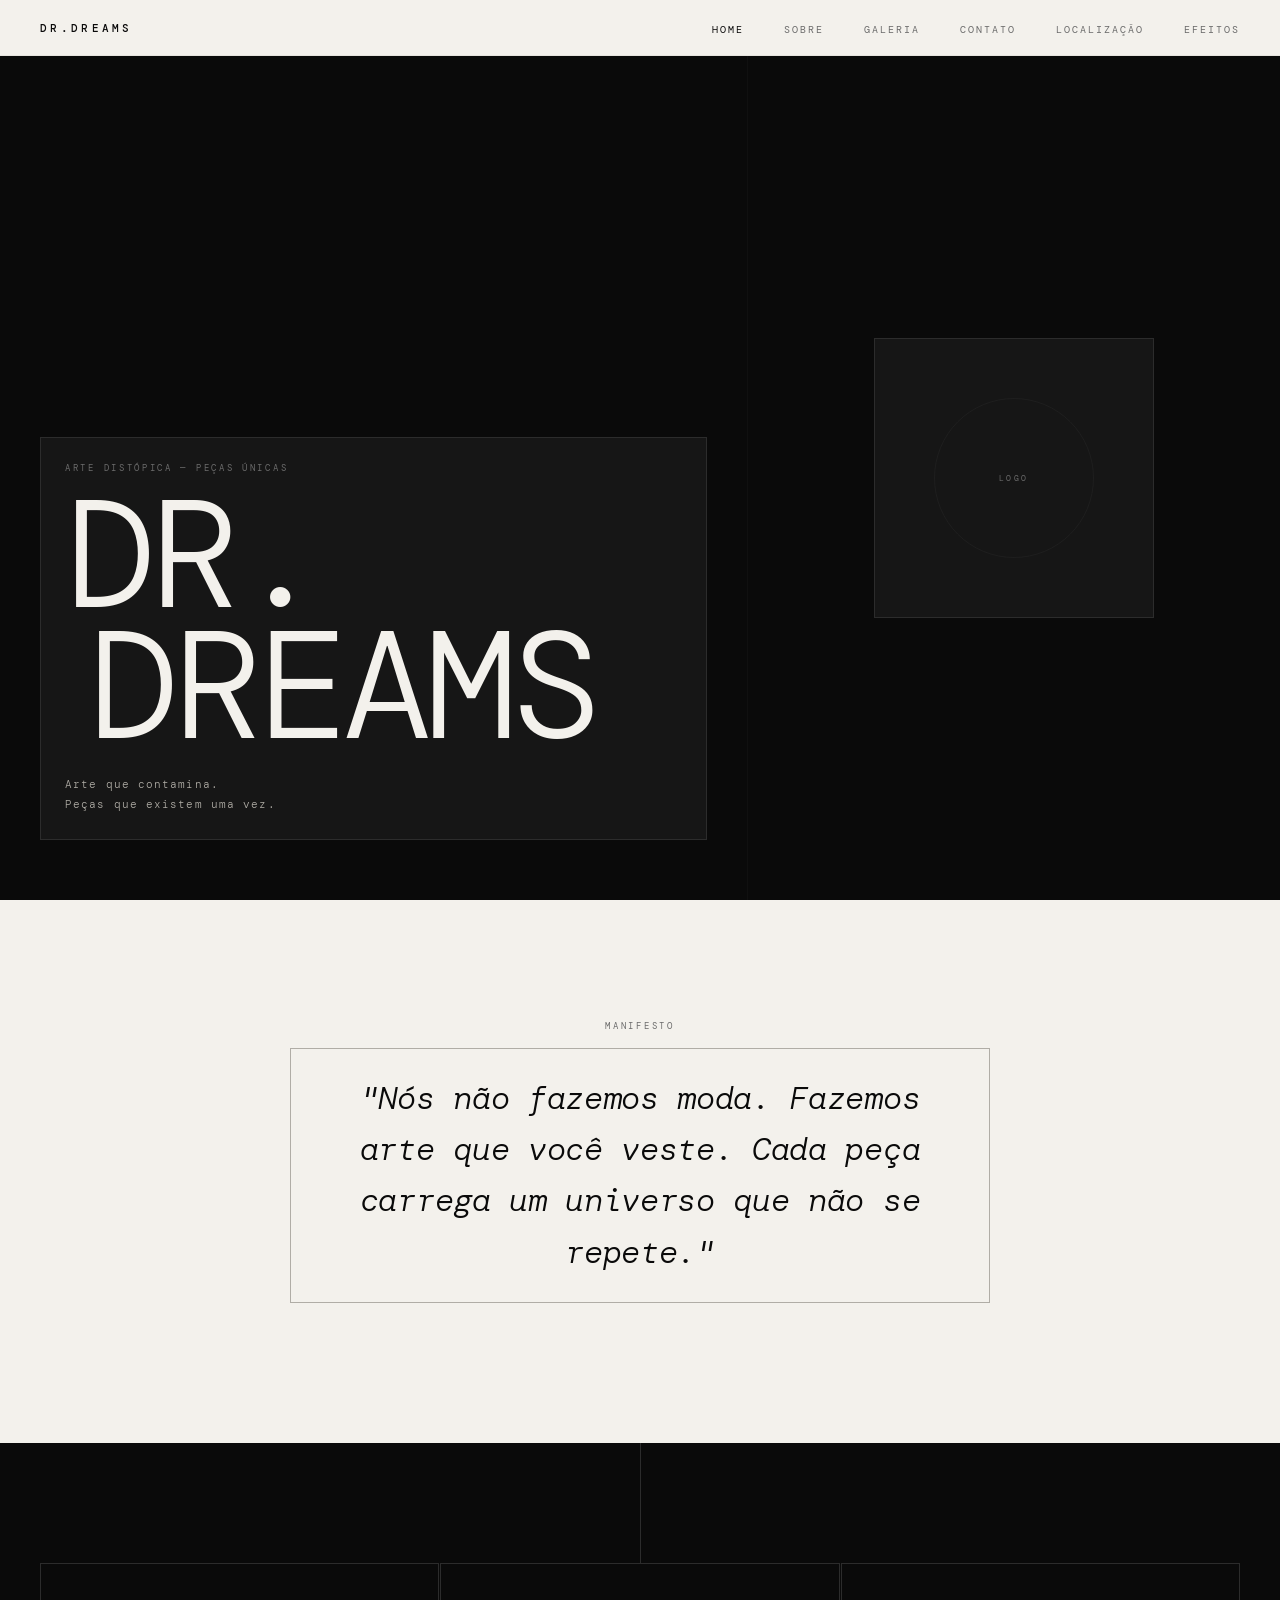
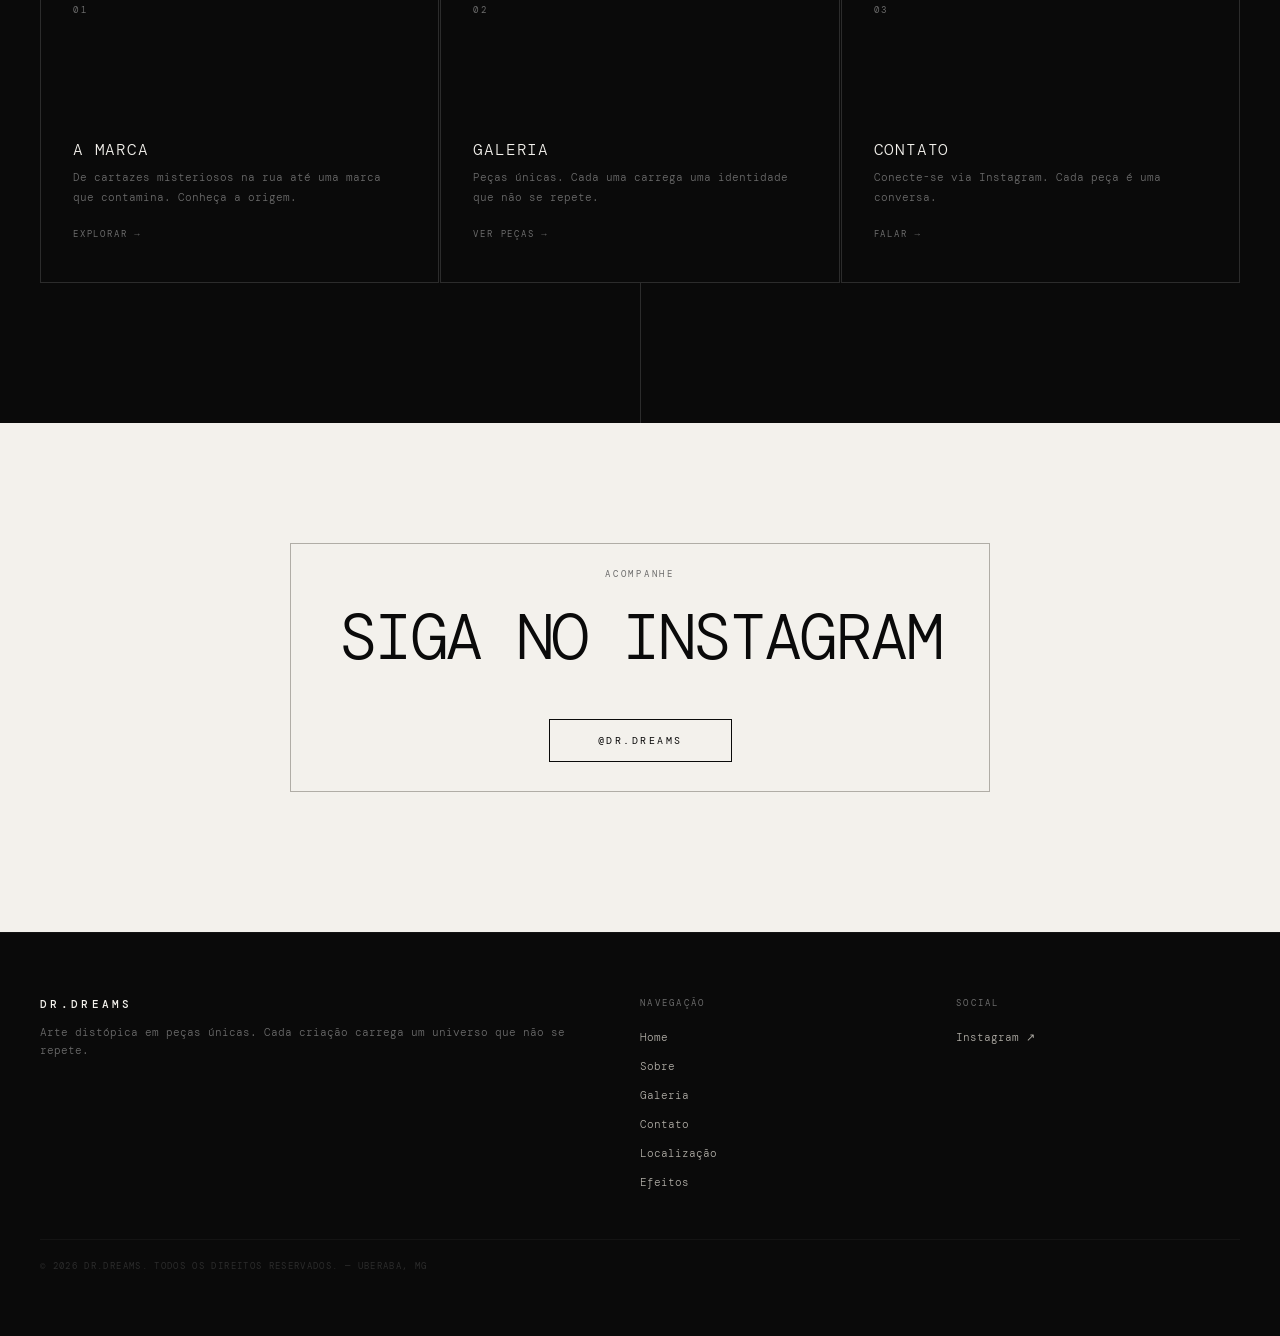
==== index.html @ 833ba6d3 "Publica site Dr.Dreams com paginas HTML, formulario, conteudo externo e efeitos visuais." ====
<!DOCTYPE html>
<html lang="pt-BR">

  <head>
    <meta charset="UTF-8" />
    <meta name="viewport" content="width=device-width, initial-scale=1.0" />
    <meta name="description" content="Dr.Dreams: arte distópica em peças únicas e 100% autorais." />
    <meta name="author" content="Dr.Dreams" />
    <title>Dr.Dreams — Arte que contamina</title>
    <link rel="stylesheet" href="style.css" />
  </head>

  <body>

    <header>
      <nav class="navbar">
        <a href="index.html" class="nav-logo">Dr.Dreams</a>
        <ul class="nav-links">
          <li><a href="index.html" class="nav-link active">Home</a></li>
          <li><a href="sobre.html" class="nav-link">Sobre</a></li>
          <li><a href="galeria.html" class="nav-link">Galeria</a></li>
          <li><a href="contato.html" class="nav-link">Contato</a></li>
          <li><a href="localizacao.html" class="nav-link">Localização</a></li>
          <li><a href="efeitos.html" class="nav-link">Efeitos</a></li>
        </ul>
      </nav>
    </header>

    <main>

      <!-- Hero -->
      <section class="hero">
        <div class="hero-content">
          <div class="caixa caixa-escura">
            <p class="section-tag">Arte distópica — Peças únicas</p>
            <h1 class="hero-title">Dr.<br /><span>Dreams</span></h1>
            <p class="hero-sub">Arte que contamina.<br />Peças que existem uma vez.</p>
          </div>
        </div>
        <div class="hero-logo">
          <div class="caixa caixa-escura caixa-logo-hero">
            <div class="logo-circle">
              <span>Logo</span>
            </div>
          </div>
        </div>
      </section>

      <!-- Manifesto dentro de uma caixa -->
      <section class="manifesto">
        <p class="section-tag">Manifesto</p>
        <div class="caixa caixa-clara caixa-centralizada">
          <blockquote class="manifesto-quote">
            "Nós não fazemos moda. Fazemos arte que você veste. Cada peça carrega um universo que não se repete."
          </blockquote>
        </div>
      </section>

      <!-- Preview das páginas — cada card é uma caixa -->
      <section class="preview">
        <article class="preview-card caixa caixa-preta">
          <p class="card-num">01</p>
          <div class="card-body">
            <h2 class="card-title">A Marca</h2>
            <p class="card-desc">De cartazes misteriosos na rua até uma marca que contamina. Conheça a origem.</p>
            <a href="sobre.html" class="card-cta">Explorar →</a>
          </div>
        </article>

        <article class="preview-card caixa caixa-preta">
          <p class="card-num">02</p>
          <div class="card-body">
            <h2 class="card-title">Galeria</h2>
            <p class="card-desc">Peças únicas. Cada uma carrega uma identidade que não se repete.</p>
            <a href="galeria.html" class="card-cta">Ver peças →</a>
          </div>
        </article>

        <article class="preview-card caixa caixa-preta">
          <p class="card-num">03</p>
          <div class="card-body">
            <h2 class="card-title">Contato</h2>
            <p class="card-desc">Conecte-se via Instagram. Cada peça é uma conversa.</p>
            <a href="contato.html" class="card-cta">Falar →</a>
          </div>
        </article>
      </section>

      <!-- CTA Instagram dentro de uma caixa -->
      <section class="cta">
        <div class="caixa caixa-clara caixa-centralizada">
          <p class="section-tag">Acompanhe</p>
          <h2 class="cta-title">Siga no Instagram</h2>
          <a href="https://instagram.com/dr.dreams" target="_blank" class="cta-btn">@dr.dreams</a>
        </div>
      </section>

    </main>

    <footer class="footer">
      <div class="footer-brand">
        <h3 class="footer-logo">Dr.Dreams</h3>
        <p class="footer-desc">Arte distópica em peças únicas. Cada criação carrega um universo que não se repete.</p>
      </div>

      <nav class="footer-nav">
        <p class="footer-label">Navegação</p>
        <ul class="footer-links">
          <li><a href="index.html">Home</a></li>
          <li><a href="sobre.html">Sobre</a></li>
          <li><a href="galeria.html">Galeria</a></li>
          <li><a href="contato.html">Contato</a></li>
          <li><a href="localizacao.html">Localização</a></li>
          <li><a href="efeitos.html">Efeitos</a></li>
        </ul>
      </nav>

      <div class="footer-social">
        <p class="footer-label">Social</p>
        <a href="https://instagram.com/dr.dreams" target="_blank" class="footer-ig">Instagram ↗</a>
      </div>

      <p class="footer-copy">© 2026 Dr.Dreams. Todos os direitos reservados. — Uberaba, MG</p>
    </footer>

  </body>

</html>
---- style.css ----
/* ── Fonte ── */
@import url('https://fonts.googleapis.com/css2?family=DM+Mono:ital,wght@0,300;0,400;0,500;1,300&display=swap');

/* ── Variáveis ── */
:root {
  --black:      #0A0A0A;
  --dark:       #161616;
  --gray-dark:  #2C2C2C;
  --gray:       #6B6B6B;
  --gray-light: #B0ADA6;
  --offwhite:   #F3F1EC;
  --green:      #3DFF12;
}

/* ── Reset ── */
* {
  margin: 0;
  padding: 0;
  box-sizing: border-box;
}

html {
  scroll-behavior: smooth;
}

body {
  font-family: 'DM Mono', monospace;
  background-color: var(--offwhite);
  color: var(--black);
}

/* ── Caixas (modelo de caixa do CSS) ── */
/* Cada caixa tem: conteúdo + padding (espaço interno) + border (borda) + margin (espaço externo) */

.caixa {
  border: 1px solid #B0ADA6;
  padding: 24px;
  margin-bottom: 20px;
}

.caixa-clara {
  background-color: #F3F1EC;
  border: 1px solid #B0ADA6;
  padding: 24px;
  margin-bottom: 20px;
}

.caixa-escura {
  background-color: #161616;
  border: 1px solid #2C2C2C;
  padding: 24px;
  margin-bottom: 20px;
}

.caixa-preta {
  background-color: #0A0A0A;
  border: 1px solid #2C2C2C;
  padding: 24px;
  margin-bottom: 20px;
}

.caixa-centralizada {
  max-width: 700px;
  margin-left: auto;
  margin-right: auto;
}

.caixa-linha {
  display: flex;
  flex-wrap: wrap;
  gap: 20px;
}

.caixa-linha .caixa,
.caixa-linha .caixa-clara,
.caixa-linha .caixa-escura,
.caixa-linha .caixa-preta {
  flex: 1;
  min-width: 200px;
  margin-bottom: 0;
}

/* ── Navbar ── */
.navbar {
  position: fixed;
  top: 0;
  left: 0;
  right: 0;
  z-index: 100;
  height: 56px;
  background-color: var(--offwhite);
  border-bottom: 1px solid rgba(176, 173, 166, 0.2);
  display: flex;
  align-items: center;
  justify-content: space-between;
  padding: 0 40px;
}

.nav-logo {
  font-size: 11px;
  font-weight: 500;
  letter-spacing: 0.3em;
  text-transform: uppercase;
  color: var(--black);
  text-decoration: none;
}

.nav-links {
  list-style: none;
  display: flex;
  gap: 40px;
}

.nav-link {
  font-size: 10px;
  letter-spacing: 0.2em;
  text-transform: uppercase;
  color: var(--gray);
  text-decoration: none;
  transition: color 0.3s;
}

.nav-link:hover,
.nav-link.active {
  color: var(--black);
}

/* Menu dropdown — submenu escondido até passar o mouse */
.item-menu {
  position: relative;
}

.submenu {
  display: none;
  position: absolute;
  top: 100%;
  left: 0;
  list-style: none;
  min-width: 160px;
  background-color: #F3F1EC;
  border: 1px solid #B0ADA6;
  padding: 8px 0;
  margin-top: 12px;
  box-shadow: 4px 8px 16px rgba(10, 10, 10, 0.15);
}

.submenu a {
  display: block;
  padding: 10px 20px;
  font-size: 9px;
  letter-spacing: 0.15em;
  text-transform: uppercase;
  color: #6B6B6B;
  text-decoration: none;
  transition: color 0.3s, background-color 0.3s;
}

.submenu a:hover {
  color: #0A0A0A;
  background-color: rgba(61, 255, 18, 0.1);
}

.item-menu:hover .submenu {
  display: block;
}

.nav-toggle {
  display: none;
  flex-direction: column;
  gap: 5px;
  background: none;
  border: none;
  cursor: pointer;
  width: 20px;
}

.nav-toggle span {
  display: block;
  height: 1px;
  background-color: var(--black);
}

/* ── Hero ── */
.hero {
  min-height: 100vh;
  padding-top: 56px;
  background-color: var(--black);
  display: grid;
  grid-template-columns: 7fr 5fr;
}

.hero-content {
  display: flex;
  flex-direction: column;
  justify-content: flex-end;
  padding: 60px 40px;
}

.section-tag {
  font-size: 9px;
  letter-spacing: 0.3em;
  text-transform: uppercase;
  color: var(--gray);
  margin-bottom: 16px;
}

.hero-title {
  font-size: clamp(4rem, 12vw, 11rem);
  font-weight: 300;
  line-height: 0.85;
  letter-spacing: -0.05em;
  text-transform: uppercase;
  color: var(--offwhite);
}

.hero-title span {
  display: inline-block;
  margin-left: 0.15em;
}

.hero-sub {
  font-size: 11px;
  font-weight: 300;
  letter-spacing: 0.1em;
  color: var(--gray-light);
  line-height: 1.8;
  margin-top: 24px;
}

.hero-logo {
  border-left: 1px solid rgba(44, 44, 44, 0.2);
  display: flex;
  align-items: center;
  justify-content: center;
  padding: 40px;
}

.caixa-logo-hero {
  margin-bottom: 0;
  display: flex;
  align-items: center;
  justify-content: center;
  width: 100%;
  max-width: 280px;
  min-height: 280px;
}

.hero-content .caixa-escura {
  margin-bottom: 0;
}

.hero-content .section-tag {
  color: var(--gray);
}

.logo-circle {
  width: 160px;
  height: 160px;
  border: 1px solid rgba(44, 44, 44, 0.4);
  border-radius: 50%;
  display: flex;
  align-items: center;
  justify-content: center;
  font-size: 8px;
  letter-spacing: 0.3em;
  text-transform: uppercase;
  color: var(--gray);
}

/* ── Manifesto ── */
.manifesto {
  background-color: var(--offwhite);
  padding: 120px 40px;
  text-align: center;
}

.manifesto-quote {
  font-size: clamp(1.2rem, 2.5vw, 2rem);
  font-weight: 300;
  font-style: italic;
  color: var(--black);
  line-height: 1.6;
  letter-spacing: -0.01em;
  max-width: 700px;
  margin: 0 auto;
}

.caixa .manifesto-quote {
  margin: 0;
}

/* ── Preview ── */
.preview {
  background-color: var(--black);
  padding: 120px 40px;
  display: grid;
  grid-template-columns: repeat(3, 1fr);
  gap: 1px;
  background-image: linear-gradient(var(--gray-dark), var(--gray-dark));
  background-size: 1px 100%;
  background-repeat: no-repeat;
  background-position: center;
}

.preview-card {
  background-color: var(--black);
  padding: 40px 32px;
  min-height: 320px;
  display: flex;
  flex-direction: column;
  justify-content: space-between;
  transition: background-color 0.5s;
}

.preview-card:hover {
  background-color: var(--dark);
}

.card-num {
  font-size: 9px;
  letter-spacing: 0.3em;
  text-transform: uppercase;
  color: var(--gray);
}

.card-body {
  margin-top: auto;
}

.card-title {
  font-size: 16px;
  font-weight: 300;
  letter-spacing: 0.05em;
  text-transform: uppercase;
  color: var(--offwhite);
  margin-bottom: 8px;
}

.card-desc {
  font-size: 11px;
  font-weight: 300;
  color: var(--gray);
  line-height: 1.8;
}

.card-cta {
  display: inline-block;
  margin-top: 20px;
  font-size: 9px;
  letter-spacing: 0.2em;
  text-transform: uppercase;
  color: var(--gray);
  text-decoration: none;
  transition: color 0.3s;
}

.preview-card:hover .card-cta {
  color: var(--green);
}

/* ── CTA ── */
.cta {
  background-color: var(--offwhite);
  padding: 120px 40px;
  text-align: center;
}

.cta-title {
  font-size: clamp(2rem, 5vw, 4rem);
  font-weight: 300;
  letter-spacing: -0.04em;
  text-transform: uppercase;
  color: var(--black);
  margin-top: 8px;
  margin-bottom: 40px;
}

.cta-btn {
  display: inline-block;
  border: 1px solid var(--black);
  font-family: 'DM Mono', monospace;
  font-size: 10px;
  letter-spacing: 0.25em;
  text-transform: uppercase;
  padding: 14px 48px;
  color: var(--black);
  text-decoration: none;
  position: relative;
  overflow: hidden;
  z-index: 1;
  transition: color 0.4s;
}

.cta-btn::before {
  content: '';
  position: absolute;
  top: 0;
  left: 0;
  width: 0;
  height: 100%;
  background-color: var(--green);
  transition: width 0.4s ease;
  z-index: -1;
}

.cta-btn:hover::before {
  width: 100%;
}

/* ── Footer ── */
.footer {
  background-color: var(--black);
  border-top: 1px solid rgba(44, 44, 44, 0.3);
  padding: 64px 40px;
  display: grid;
  grid-template-columns: 2fr 1fr 1fr;
  gap: 32px;
}

.footer-logo {
  font-size: 11px;
  font-weight: 500;
  letter-spacing: 0.3em;
  text-transform: uppercase;
  color: var(--offwhite);
  margin-bottom: 12px;
}

.footer-desc {
  font-size: 11px;
  font-weight: 300;
  color: var(--gray);
  line-height: 1.7;
}

.footer-label {
  font-size: 9px;
  letter-spacing: 0.25em;
  text-transform: uppercase;
  color: var(--gray);
  margin-bottom: 16px;
}

.footer-links {
  list-style: none;
  display: flex;
  flex-direction: column;
  gap: 8px;
}

.footer-links a {
  font-size: 11px;
  font-weight: 300;
  color: var(--gray-light);
  text-decoration: none;
  transition: color 0.3s;
}

.footer-links a:hover {
  color: var(--offwhite);
}

.footer-ig {
  font-size: 11px;
  font-weight: 300;
  color: var(--gray-light);
  text-decoration: none;
  transition: color 0.3s;
}

.footer-ig:hover {
  color: var(--green);
}

.footer-copy {
  grid-column: 1 / -1;
  font-size: 9px;
  letter-spacing: 0.15em;
  text-transform: uppercase;
  color: var(--gray-dark);
  border-top: 1px solid rgba(44, 44, 44, 0.3);
  padding-top: 20px;
  margin-top: 16px;
}

/* ── Páginas internas (Sobre, Galeria, Contato) ── */
main {
  padding-top: 56px;
}

.hero {
  margin-top: -56px;
}

/* Sobre */
.pagina-sobre {
  background-color: var(--offwhite);
}

.secao-titulo {
  display: flex;
  justify-content: space-between;
  align-items: flex-end;
  gap: 24px;
  padding: 48px 40px 36px;
}

.titulo-grande {
  font-size: clamp(2.5rem, 6vw, 4rem);
  font-weight: 300;
  line-height: 0.9;
  letter-spacing: -0.04em;
  text-transform: uppercase;
  color: var(--black);
}

.texto-intro {
  font-size: 11px;
  font-weight: 300;
  color: var(--gray);
  line-height: 1.8;
  max-width: 280px;
  margin-bottom: 0;
}

.texto-intro p {
  margin: 0;
}

.linha-divisoria {
  height: 1px;
  background-color: rgba(176, 173, 166, 0.3);
  margin: 0 40px;
}

.secao-origem {
  display: flex;
  gap: 40px;
  padding: 64px 40px;
}

.caixa-logo {
  flex: 1;
  min-height: 400px;
  display: flex;
  align-items: center;
  justify-content: center;
  margin-bottom: 0;
}

.lista-origem {
  flex: 1.4;
}

.item-origem {
  display: flex;
  flex-direction: column;
  gap: 8px;
}

.item-titulo {
  font-size: 8px;
  letter-spacing: 0.25em;
  text-transform: uppercase;
  color: var(--gray);
  min-width: 100px;
  font-weight: 400;
}

.item-texto {
  font-size: 12px;
  font-weight: 300;
  color: var(--gray);
  line-height: 1.8;
}

.secao-principios {
  background-color: var(--black);
  padding: 64px 40px;
}

.lista-principios {
  display: flex;
  flex-wrap: wrap;
  gap: 20px;
  margin-top: 16px;
}

.card-principio {
  flex: 1;
  margin-bottom: 0;
}

.card-titulo-principio {
  font-size: 13px;
  font-weight: 500;
  letter-spacing: 0.1em;
  text-transform: uppercase;
  color: var(--offwhite);
  margin-bottom: 10px;
}

.secao-manifesto-sobre {
  display: flex;
  gap: 24px;
  padding: 64px 40px;
  background-color: var(--offwhite);
}

.manifesto-lado-esquerdo {
  flex: 1;
}

.manifesto-lado-direito {
  flex: 2;
}

.linha-verde {
  width: 28px;
  height: 1px;
  background-color: rgba(61, 255, 18, 0.4);
  margin-top: 8px;
}

.lista-manifesto {
  list-style: none;
  margin-top: 20px;
  display: flex;
  flex-direction: column;
  gap: 12px;
}

.lista-manifesto li {
  font-size: 11px;
  font-weight: 300;
  color: var(--gray);
  line-height: 1.8;
  border-left: 3px solid #3DFF12;
}

/* Galeria */
.fundo-escuro {
  background-color: var(--black);
  color: var(--offwhite);
}

.pagina-galeria .section-tag {
  color: var(--gray);
}

.secao-titulo-galeria {
  display: flex;
  justify-content: space-between;
  align-items: flex-end;
  padding: 64px 40px 40px;
}

.titulo-galeria {
  font-size: clamp(3rem, 10vw, 6rem);
  font-weight: 300;
  line-height: 0.85;
  letter-spacing: -0.05em;
  text-transform: uppercase;
  color: var(--offwhite);
}

.texto-intro-galeria {
  font-size: 11px;
  font-weight: 300;
  color: var(--gray);
  line-height: 1.8;
  max-width: 240px;
  margin-bottom: 0;
}

.texto-intro-galeria p {
  margin: 0;
}

.secao-filtros {
  display: flex;
  flex-wrap: wrap;
  gap: 24px;
  align-items: center;
  margin: 0 40px 20px;
}

.filtro-ativo,
.filtro {
  font-size: 8px;
  letter-spacing: 0.2em;
  text-transform: uppercase;
}

.filtro-ativo {
  color: var(--offwhite);
}

.filtro {
  color: var(--gray);
}

.contador-pecas {
  margin-left: auto;
  font-size: 8px;
  letter-spacing: 0.15em;
  color: var(--gray);
}

.secao-grade {
  display: flex;
  flex-wrap: wrap;
  gap: 6px;
  padding: 12px 40px 64px;
}

.peca {
  flex: 1 1 calc(33% - 6px);
  min-height: 200px;
  display: flex;
  flex-direction: column;
  justify-content: flex-end;
  position: relative;
  margin-bottom: 0;
}

.peca-grande {
  flex: 1 1 calc(66% - 6px);
  min-height: 300px;
  padding: 20px;
}

.peca-num {
  position: absolute;
  top: 14px;
  right: 14px;
  font-size: 8px;
  letter-spacing: 0.3em;
  color: var(--gray);
}

.peca-info {
  display: flex;
  justify-content: space-between;
  align-items: flex-end;
  width: 100%;
}

.peca-nome {
  font-size: 12px;
  font-weight: 500;
  letter-spacing: 0.1em;
  text-transform: uppercase;
  color: var(--offwhite);
}

.peca-tipo {
  font-size: 8px;
  text-transform: uppercase;
  color: var(--gray);
}

.secao-universo {
  border-top: 1px solid rgba(44, 44, 44, 0.2);
  padding: 64px 40px;
}

.lista-universo {
  list-style: none;
  margin-top: 16px;
}

.lista-universo li {
  display: flex;
  justify-content: space-between;
  align-items: center;
}

.universo-nome {
  font-size: 18px;
  font-weight: 300;
  letter-spacing: 0.1em;
  text-transform: uppercase;
  color: var(--offwhite);
}

.universo-num {
  font-size: 8px;
  color: var(--gray);
}

/* Contato */
.pagina-contato {
  background-color: var(--offwhite);
}

.secao-contato-principal {
  display: flex;
  gap: 40px;
  padding: 64px 40px;
}

.contato-info {
  flex: 1;
  display: flex;
  flex-direction: column;
  gap: 28px;
}

.bloco-info {
  margin-top: 0;
}

.info-label {
  font-size: 8px;
  letter-spacing: 0.25em;
  text-transform: uppercase;
  color: var(--gray);
  margin-bottom: 6px;
}

.info-destaque {
  font-size: 18px;
  font-weight: 300;
  letter-spacing: 0.05em;
  color: var(--black);
  text-decoration: none;
  transition: color 0.3s;
}

.info-destaque:hover {
  color: var(--green);
}

.info-texto,
.info-texto-escuro {
  font-size: 11px;
  font-weight: 300;
  line-height: 1.8;
  margin-top: 6px;
}

.info-texto {
  color: var(--gray);
  max-width: 260px;
}

.info-texto-escuro {
  color: var(--black);
}

.contato-detalhes .bloco-info {
  flex: 1;
}

.painel-visual {
  flex: 1.4;
  min-height: 400px;
  display: flex;
  flex-direction: column;
  align-items: center;
  justify-content: center;
  gap: 16px;
  margin-bottom: 0;
}

.painel-frase {
  font-size: 9px;
  letter-spacing: 0.25em;
  text-transform: uppercase;
  color: var(--gray);
}

.secao-faq {
  background-color: var(--black);
  padding: 64px 40px;
}

.secao-faq .section-tag {
  color: var(--gray);
}

.item-faq {
  display: flex;
  gap: 32px;
}

.faq-pergunta {
  flex: 1;
  font-size: 12px;
  font-weight: 500;
  letter-spacing: 0.05em;
  text-transform: uppercase;
  color: var(--offwhite);
}

.faq-resposta {
  flex: 2;
  font-size: 11px;
  font-weight: 300;
  color: var(--gray);
  line-height: 1.8;
}

/* ── Formulário de contato ── */
.secao-formulario {
  padding: 40px 20px 80px;
}

/* Largura fixa centralizada, como no material da disciplina */
.conteudo-formulario {
  max-width: 940px;
  margin-left: auto;
  margin-right: auto;
}

.titulo-formulario {
  font-size: 14px;
  font-weight: 500;
  letter-spacing: 0.1em;
  text-transform: uppercase;
  margin-bottom: 32px;
}

/* Labels e inputs em bloco — cada um ocupa a linha inteira */
.grupo-campo {
  margin-bottom: 24px;
}

.grupo-campo label,
.grupo-campo legend {
  display: block;
  font-size: 11px;
  letter-spacing: 0.1em;
  text-transform: uppercase;
  color: #6B6B6B;
  margin-bottom: 8px;
}

/* Estilo só para texto e textarea — não afeta rádio, checkbox e file */
.input-padrao {
  display: block;
  width: 50%;
  padding: 10px 12px;
  font-family: 'DM Mono', monospace;
  font-size: 12px;
  border: 1px solid #B0ADA6;
  background-color: #FFFFFF;
  color: #0A0A0A;
}

/* Fieldset agrupa rádio e checkbox */
fieldset.grupo-campo {
  border: 1px solid #B0ADA6;
  padding: 16px 20px;
}

fieldset.grupo-campo legend {
  font-size: 11px;
  letter-spacing: 0.1em;
  text-transform: uppercase;
  color: #6B6B6B;
  margin-bottom: 12px;
}

fieldset.grupo-campo label {
  display: block;
  text-transform: none;
  letter-spacing: normal;
  font-size: 12px;
  color: #0A0A0A;
  margin-bottom: 10px;
}

/* Input de arquivo em bloco, sem a classe input-padrao */
.grupo-campo input[type="file"] {
  display: block;
  font-size: 11px;
}

/* Botão de envio com estilo próprio */
.botao-enviar {
  display: block;
  padding: 14px 48px;
  font-family: 'DM Mono', monospace;
  font-size: 10px;
  letter-spacing: 0.25em;
  text-transform: uppercase;
  background-color: #0A0A0A;
  color: #F3F1EC;
  border: 1px solid #0A0A0A;
  cursor: pointer;
  transition: background-color 0.3s;
}

.botao-enviar:hover {
  background-color: #3DFF12;
  color: #0A0A0A;
}

.texto-intro a {
  color: #0A0A0A;
}

/* ── Página de conteúdo externo (Localização) ── */

/* Tamanho base em px — os em se calculam a partir daqui */
.pagina-externo {
  font-size: 16px;
  background-color: #F3F1EC;
}

/* Gradiente linear: transição de cores em linha */
.secao-hero-externo {
  padding: 3em 2.5em 2.5em;
  text-align: center;
  background: linear-gradient(45deg, #0A0A0A, #2C2C2C, #0A0A0A);
}

.secao-hero-externo .section-tag {
  color: #B0ADA6;
}

.titulo-externo {
  font-size: 3em;
  font-weight: 300;
  letter-spacing: -0.04em;
  text-transform: uppercase;
  color: #F3F1EC;
  margin-bottom: 0.5em;
}

.texto-externo {
  font-size: 0.85em;
  color: #B0ADA6;
  letter-spacing: 0.1em;
}

.secao-apresentacao {
  padding: 2.5em 1.25em;
}

.subtitulo-externo {
  font-size: 1.25em;
  font-weight: 500;
  letter-spacing: 0.1em;
  text-transform: uppercase;
  margin-bottom: 1em;
}

.paragrafo-externo {
  font-size: 0.9em;
  line-height: 1.8;
  color: #6B6B6B;
  margin-bottom: 1em;
}

/* Float: logo sai do fluxo normal e o texto contorna */
.logo-flutuante {
  float: left;
  width: 7em;
  height: 7em;
  margin: 0 1.5em 1em 0;
}

.caixa-flutuante {
  margin-bottom: 0;
}

/* Clear: limpa a flutuação para não afetar as seções abaixo */
.limpar {
  clear: both;
}

/* Gradiente radial: cores irradiam do centro */
.secao-mapa {
  padding: 2.5em 1.25em;
  background: linear-gradient(180deg, #F3F1EC, #E8E5DE);
}

.secao-video {
  padding: 2.5em 1.25em 4em;
  background: radial-gradient(circle at center, #2C2C2C, #0A0A0A);
}

.secao-video .subtitulo-externo,
.secao-video .paragrafo-externo {
  color: #F3F1EC;
}

.secao-video .paragrafo-externo {
  color: #B0ADA6;
}

/* calc(): largura e altura proporcionais e responsivas */
.iframe-externo {
  display: block;
  width: calc(100% - 2em);
  max-width: calc(940px - 2em);
  margin: 1.5em auto 0;
  border: 1px solid #2C2C2C;
}

.iframe-mapa {
  height: calc(250px + 10vw);
  max-height: 450px;
}

.iframe-video {
  height: calc((100vw - 4em) * 0.5625);
  max-height: 400px;
}

/* ── Página de Efeitos (opacidade e sombra) ── */

.pagina-efeitos {
  background-color: #F3F1EC;
}

.secao-titulo-efeitos {
  padding: 48px 40px 32px;
  text-align: center;
  background-color: #0A0A0A;
}

.secao-titulo-efeitos .section-tag {
  color: #B0ADA6;
}

/* text-shadow: sombra no texto */
.titulo-com-sombra {
  font-size: clamp(2rem, 6vw, 3.5rem);
  font-weight: 300;
  letter-spacing: 0.1em;
  text-transform: uppercase;
  color: #F3F1EC;
  text-shadow: 2px 4px 12px rgba(0, 0, 0, 0.8), 0 0 24px rgba(61, 255, 18, 0.3);
  margin: 16px 0;
}

.texto-efeitos {
  font-size: 11px;
  font-weight: 300;
  color: #6B6B6B;
  line-height: 1.8;
  margin-bottom: 24px;
}

.secao-titulo-efeitos .texto-efeitos {
  color: #B0ADA6;
  margin-bottom: 0;
}

.subtitulo-efeitos {
  font-size: 14px;
  font-weight: 500;
  letter-spacing: 0.1em;
  text-transform: uppercase;
  margin-bottom: 8px;
}

.subtitulo-claro {
  color: #F3F1EC;
}

.secao-opacidade,
.secao-filtros-css {
  padding: 48px 20px;
}

.secao-sombras {
  padding: 48px 20px;
  background-color: #0A0A0A;
}

/* Opacity + transition no hover */
.lista-pecas-opacas {
  display: flex;
  flex-wrap: wrap;
  gap: 20px;
}

.peca-opaca {
  flex: 1;
  min-width: 200px;
  background-color: #161616;
  border: 1px solid #2C2C2C;
  opacity: 0.6;
  transition: opacity 400ms;
  margin-bottom: 0;
}

.peca-opaca:hover {
  opacity: 1;
}

/* RGBA: transparência só na cor de fundo, não no texto */
.peca-rgba {
  background-color: rgba(61, 255, 18, 0.15);
  opacity: 1;
}

.peca-rgba:hover {
  background-color: rgba(61, 255, 18, 0.35);
}

.peca-opaca-num {
  font-size: 9px;
  letter-spacing: 0.3em;
  color: #6B6B6B;
  margin-bottom: 12px;
}

.peca-opaca-nome {
  font-size: 13px;
  font-weight: 500;
  letter-spacing: 0.1em;
  text-transform: uppercase;
  color: #F3F1EC;
  margin-bottom: 8px;
}

.peca-opaca-desc {
  font-size: 10px;
  color: #B0ADA6;
  line-height: 1.6;
}

/* box-shadow: externa, interna (inset) e múltipla */
.lista-sombras {
  display: flex;
  flex-wrap: wrap;
  gap: 24px;
}

.caixa-sombra-externa,
.caixa-sombra-interna,
.caixa-sombra-multipla {
  flex: 1;
  min-width: 220px;
  background-color: #F3F1EC;
  margin-bottom: 0;
}

.caixa-sombra-externa {
  box-shadow: 8px 12px 20px rgba(10, 10, 10, 0.35);
}

.caixa-sombra-interna {
  box-shadow: inset 0 4px 12px rgba(10, 10, 10, 0.4);
}

.caixa-sombra-multipla {
  box-shadow:
    4px 4px 0 rgba(61, 255, 18, 0.4),
    8px 12px 24px rgba(10, 10, 10, 0.25);
}

.nome-sombra {
  font-size: 12px;
  font-weight: 500;
  letter-spacing: 0.1em;
  text-transform: uppercase;
  margin-bottom: 8px;
}

.secao-sombras .texto-efeitos {
  color: #B0ADA6;
}

/* filter: efeitos nas "imagens" de demonstração */
.lista-filtros {
  display: flex;
  flex-wrap: wrap;
  gap: 20px;
}

.imagem-demo {
  flex: 1;
  min-width: 140px;
  height: 160px;
  display: flex;
  align-items: center;
  justify-content: center;
  background: linear-gradient(135deg, #0A0A0A, #2C2C2C);
  border: 1px solid #2C2C2C;
  color: #F3F1EC;
  font-size: 10px;
  letter-spacing: 0.15em;
  text-transform: uppercase;
  transition: filter 400ms;
}

.filtro-blur:hover {
  filter: blur(3px);
}

.filtro-cinza:hover {
  filter: grayscale(100%);
}

.filtro-brilho:hover {
  filter: brightness(1.5);
}

.filtro-combinado:hover {
  filter: contrast(1.2) saturate(1.5) hue-rotate(90deg);
}

/* ── Responsivo ── */
@media (max-width: 768px) {
  .navbar {
    padding: 0 20px;
  }

  .nav-links {
    gap: 16px;
  }

  .nav-link {
    font-size: 8px;
  }

  .hero {
    grid-template-columns: 1fr;
  }

  .hero-logo {
    border-left: none;
    border-top: 1px solid rgba(44, 44, 44, 0.2);
    padding: 40px;
    min-height: 200px;
  }

  .manifesto {
    padding: 80px 20px;
  }

  .preview {
    grid-template-columns: 1fr;
    padding: 80px 20px;
  }

  .cta {
    padding: 80px 20px;
  }

  .footer {
    grid-template-columns: 1fr;
    padding: 48px 20px;
  }

  .secao-titulo,
  .secao-titulo-galeria,
  .secao-contato-principal {
    flex-direction: column;
    align-items: flex-start;
    padding: 48px 20px;
  }

  .linha-divisoria {
    margin: 0 20px;
  }

  .secao-origem,
  .secao-manifesto-sobre {
    flex-direction: column;
    padding: 48px 20px;
  }

  .lista-principios {
    flex-direction: column;
  }

  .secao-principios,
  .secao-faq,
  .secao-universo {
    padding: 48px 20px;
  }

  .secao-filtros {
    margin-left: 20px;
    margin-right: 20px;
  }

  .secao-grade {
    padding-left: 20px;
    padding-right: 20px;
  }

  .peca,
  .peca-grande {
    flex: 1 1 100%;
  }

  .item-faq {
    flex-direction: column;
    gap: 12px;
  }

  .contato-detalhes {
    flex-direction: column;
  }

  .painel-visual {
    min-height: 280px;
    width: 100%;
  }

  .input-padrao {
    width: 100%;
  }

  .secao-formulario {
    padding: 20px 20px 48px;
  }

  .logo-flutuante {
    float: none;
    margin: 0 auto 1em;
  }

  .iframe-video {
    height: calc((100vw - 2em) * 0.5625);
  }

  .lista-pecas-opacas,
  .lista-sombras,
  .lista-filtros {
    flex-direction: column;
  }

  .submenu {
    position: static;
    margin-top: 8px;
    box-shadow: none;
  }

  .item-menu:hover .submenu {
    display: block;
  }
}
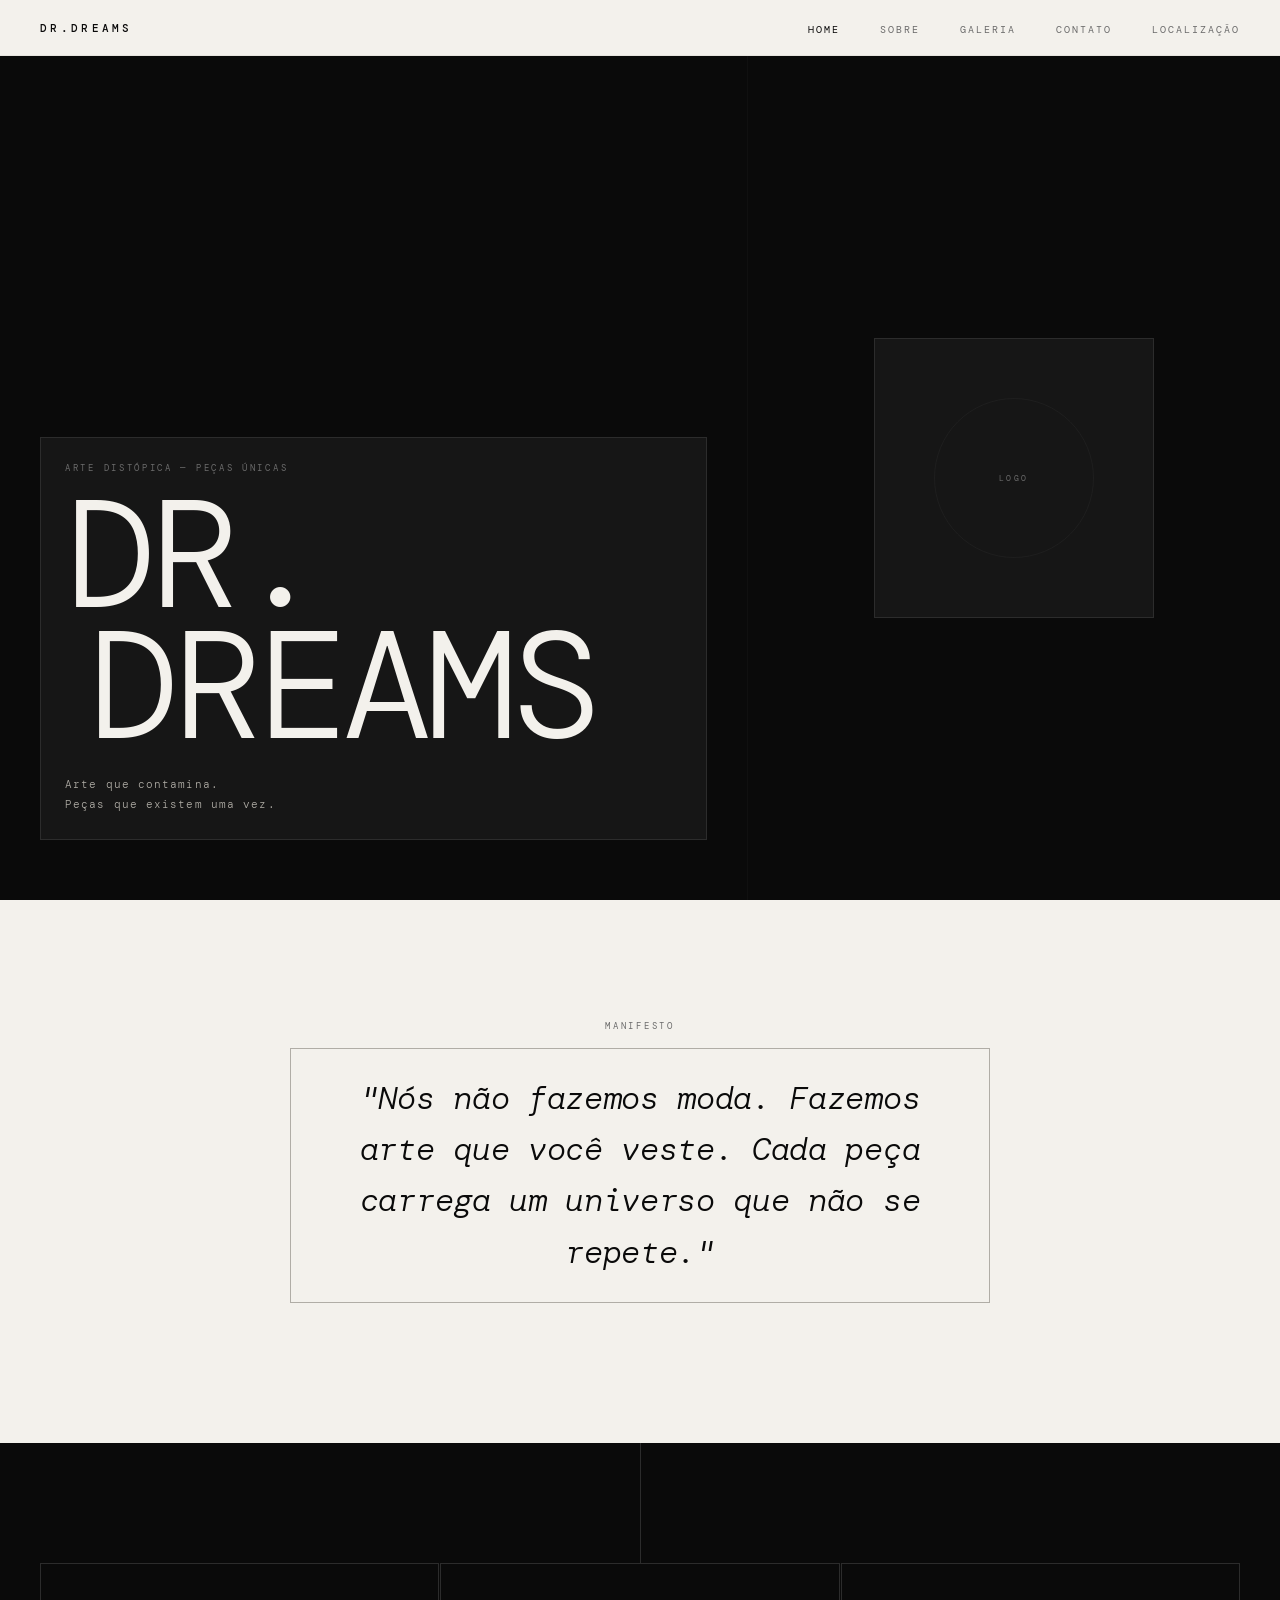
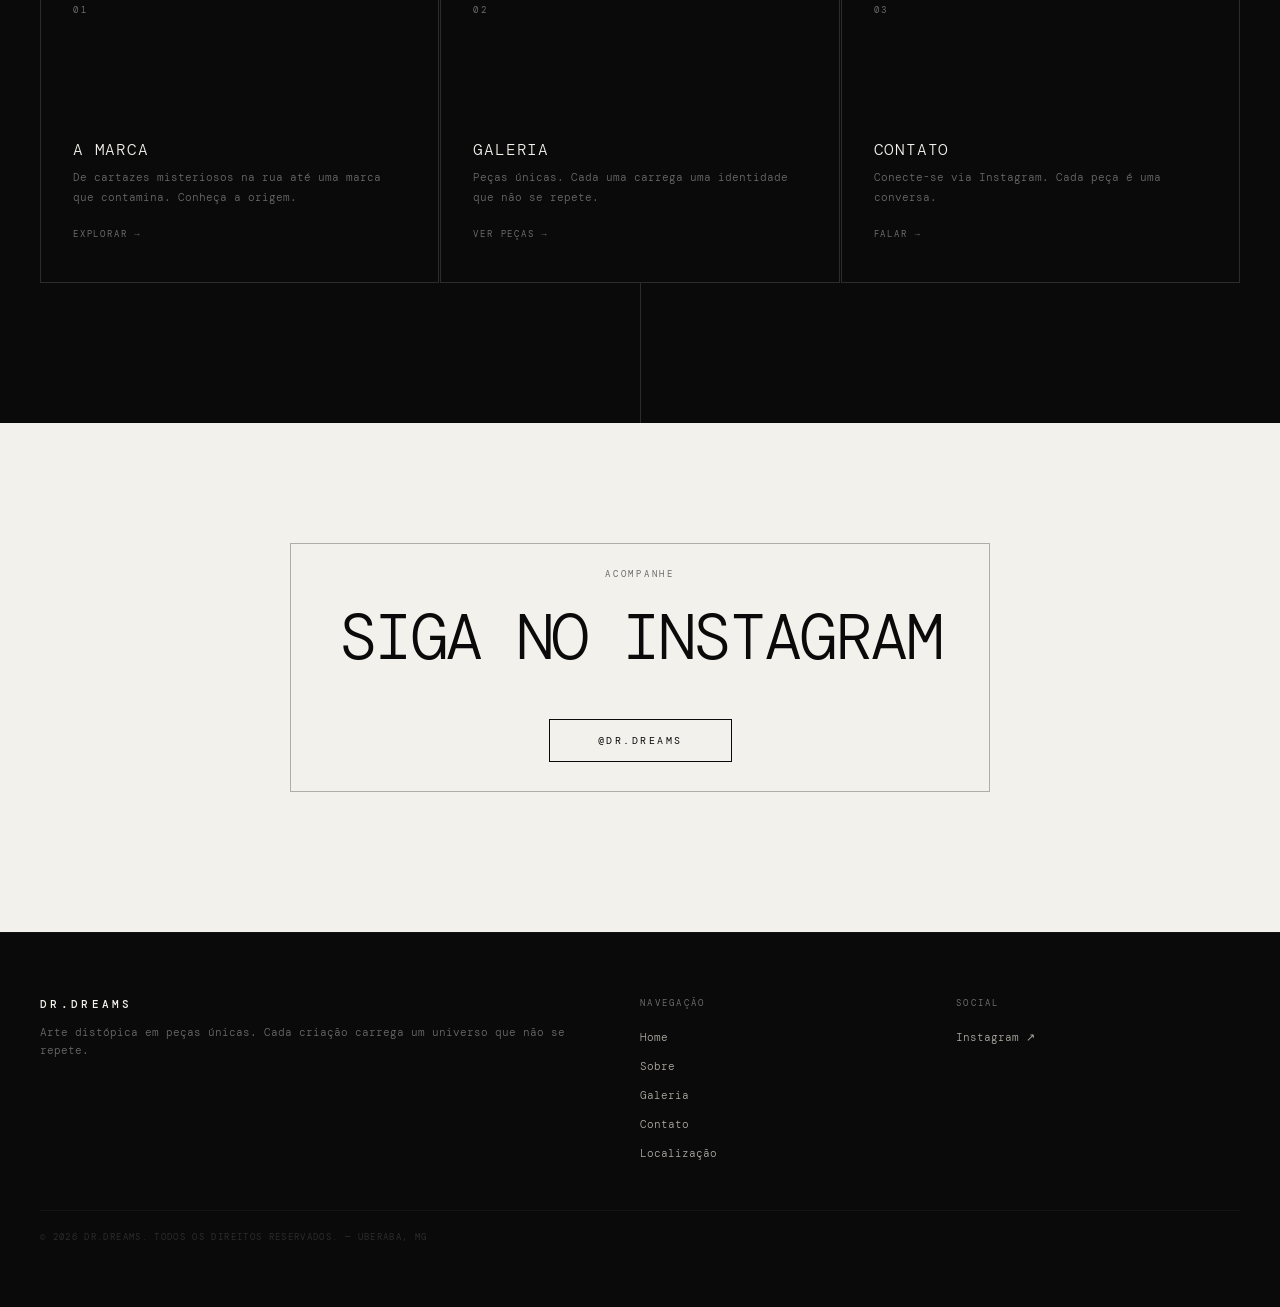
==== commit 3af14ea0: "adaptacao para o celular" ====
--- a/index.html
+++ b/index.html
@@ -21,7 +21,6 @@
           <li><a href="galeria.html" class="nav-link">Galeria</a></li>
           <li><a href="contato.html" class="nav-link">Contato</a></li>
           <li><a href="localizacao.html" class="nav-link">Localização</a></li>
-          <li><a href="efeitos.html" class="nav-link">Efeitos</a></li>
         </ul>
       </nav>
     </header>
@@ -111,7 +110,6 @@
           <li><a href="galeria.html">Galeria</a></li>
           <li><a href="contato.html">Contato</a></li>
           <li><a href="localizacao.html">Localização</a></li>
-          <li><a href="efeitos.html">Efeitos</a></li>
         </ul>
       </nav>
 
